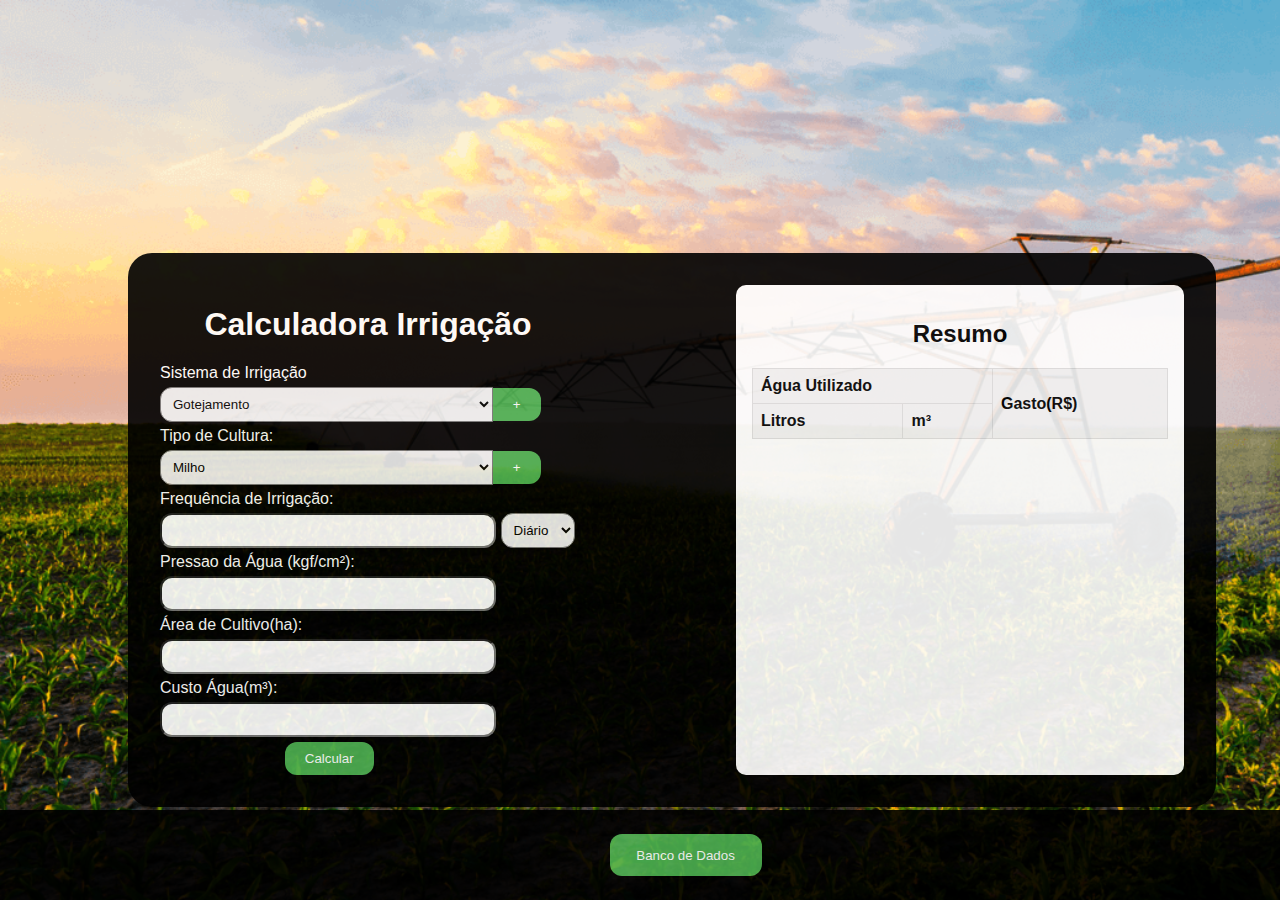
==== index.html @ 43149236 "Adicionei a calculadora" ====
<!DOCTYPE html>
<html lang="pt-BR">

<head>
    <meta charset="UTF-8">
    <meta http-equiv="X-UA-Compatible" content="IE=edge">
    <meta name="viewport" content="width=device-width, initial-scale=1.0">
    <title>Cálculo do Consumo de Água</title>
    <link rel="stylesheet" href="./style/style.css">
</head>

<body>
    <section class="container">
        <section class="calculadora">
            <h1>Calculadora Irrigação</h1>
            <form id="calcSystem">
                <div class="form-group">
                    <label for="system">Sistema de Irrigação</label>
                    <select id="sistemaDeIrrigacao" name="sistema">
                        <option id="gotejamento">Gotejamento</option>
                        <option id="aspersao">Aspersão</option>
                        <option id="microaspersao">Microaspersão</option>
                        <option id="pivo_central">Pivo Central</option>
                    </select><button id="add_system" name="sistema">+</button>
                </div>
                <div class="form-group">
                    <label for="culture_type">Tipo de Cultura:</label>
                    <select id="culture_type" name="culture_type">
                        <option value="milho">Milho</option>
                        <option value="soja">Soja</option>
                        <option value="trigo">Trigo</option>
                        <option value="arroz">Arroz</option>
                        <option value="cafe">Cafe</option>
                    </select><button id="add_type" name="add_type">+</button>
                </div>
                <div class="form-group">
                    <label for="xVezes">Frequência de Irrigação:</label>
                    <input type="number" id="xVezes" name="xVezes" required>

                    <select id="frequencia" name="frequencia">
                        <option value="dia">Diário</option>
                        <option value="semana">Semanal</option>
                        <option value="mes">Mensal</option>
                    </select>
                </div>
                <div class="form-group"></div>
                <label for="area">Pressao da Água (kgf/cm²):</label>
                <input type="number" id="pressao" name="pressao" required>
                </div>
                <div class="form-group">
                    <label for="area">Área de Cultivo(ha):</label>
                    <input type="number" id="area" name="area" required>
                </div>
                <div class="form-group">
                    <label for="cost">Custo Água(m³):</label>
                    <input type="number" id="custo" name="custo" required>
                </div>
                <button type="button" id="calculadora" class="button">Calcular</button>
            </form>
        </section>
        <section class="tabela">
            <h2>Resumo</h2>
            <table>
                <thead>
                    <tr>
                        <th colspan="2">Água Utilizado</th>
                        <th rowspan="2">Gasto(R$)</th>
                    </tr>
                    <tr>
                        <th>Litros</th>
                        <th>m³</th>
                    </tr>
                    <tr>

                    </tr>
                </thead>
                <tbody>

                </tbody>
            </table>
        </section>
    </section>

    <footer>
                <a class="bd" href="/bd.html">
                    <button class="button banco">Banco de Dados</button>
                </a>
    </footer>

    <script src="script.js"></script>
</body>

</html>
---- style/style.css ----
body {
    font-family: Arial, sans-serif;
    color: #ffffff;
    margin: 0;
    padding: 0;
    min-height: 100vh;
    background: url("./pivo.png") no-repeat;
    background-size: cover;
    align-content: center;
}

.container {
    display: flex;
    justify-content: space-between;
    width: 80%;
    margin: 10em 8em 0 8em;
    gap: 10em;
    background: #000000;
    opacity: 0.9;
    border-radius: 24px;
    padding: 2em;
}

.calculadora {
    width: 100%;
}

h1 {
    text-align: center;
}

label {
    display: block;
    margin-bottom: 5px;
}
#sistemaDeIrrigacao, #culture_type  {
    width: 80%;
    border-radius: 12px 0 0 12px;
}

#add_system, #add_type {
    border-radius: 0 12px 12px 0;
}

#xVezes, #area, #custo, #pressao {
    width: 76%;
    border-radius: 12px;
}

#frequencia {
    width: 18%;
    border-radius: 12px;
}

select {
    width: 15%;
    padding: 8px;
    margin-bottom: 5px;
}

input {
    width: 10%;
    padding: 8px;
    margin-bottom: 5px;
}

button {
    padding: 9px 20px;
    background-color: #4CAF50;
    color: white;
    border: none;
    cursor: pointer;
}

button:hover {
    background-color: #45a049;
}

.button {
    margin-left: 30%;
    border-radius: 12px;
}

h2 {
    text-align: center;
    color: #000000;
}

.tabela {
    width: 100%;
    background-color: #ffffff;
    padding: 1em;
    border-radius: 10px;
}

table {
    width: 100%;
    border-collapse: collapse;  
    margin-top: 20px;
    color: #000000;
}

table, th, td {
    border: 1px solid #ddd;
}

th, td {
    padding: 8px;
    text-align: left;
}

th {
    background-color: #f2f2f2;
}

footer {
    display: flex;
    justify-content: center;
    position: fixed;
    bottom: 0;
    width: 100%;
    text-align: center;
    background-color: #000000;
    padding: 1.5em 0;
    opacity: 0.9;
}

.bd {
    text-decoration: none;
    color: #ffffff;
    font-size: 20px;
}

.banco {
    width: 100%;
    padding: 1em 2em;
}
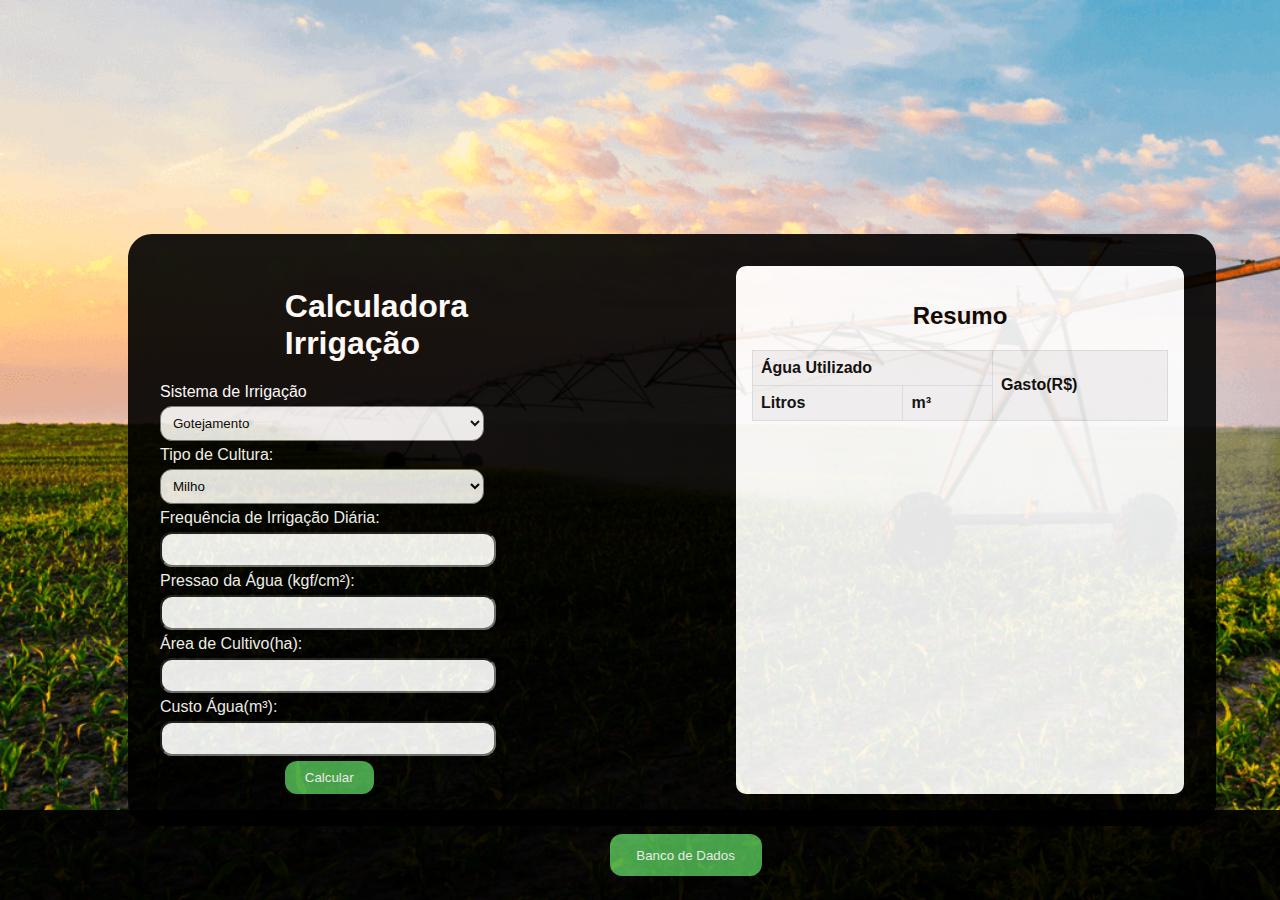
==== commit 71b4c2aa: "removi uns itens que não consegui adicionar no calculo" ====
--- a/index.html
+++ b/index.html
@@ -14,44 +14,38 @@
         <section class="calculadora">
             <h1>Calculadora Irrigação</h1>
             <form id="calcSystem">
-                <div class="form-group">
-                    <label for="system">Sistema de Irrigação</label>
+                <div>
+                    <label for="sistema">Sistema de Irrigação</label>
                     <select id="sistemaDeIrrigacao" name="sistema">
                         <option id="gotejamento">Gotejamento</option>
                         <option id="aspersao">Aspersão</option>
                         <option id="microaspersao">Microaspersão</option>
                         <option id="pivo_central">Pivo Central</option>
-                    </select><button id="add_system" name="sistema">+</button>
+                    </select>
                 </div>
-                <div class="form-group">
-                    <label for="culture_type">Tipo de Cultura:</label>
-                    <select id="culture_type" name="culture_type">
+                <div>
+                    <label>Tipo de Cultura:</label>
+                    <select id="culture_type">
                         <option value="milho">Milho</option>
                         <option value="soja">Soja</option>
                         <option value="trigo">Trigo</option>
                         <option value="arroz">Arroz</option>
                         <option value="cafe">Cafe</option>
-                    </select><button id="add_type" name="add_type">+</button>
-                </div>
-                <div class="form-group">
-                    <label for="xVezes">Frequência de Irrigação:</label>
-                    <input type="number" id="xVezes" name="xVezes" required>
-
-                    <select id="frequencia" name="frequencia">
-                        <option value="dia">Diário</option>
-                        <option value="semana">Semanal</option>
-                        <option value="mes">Mensal</option>
                     </select>
                 </div>
-                <div class="form-group"></div>
+                <div>
+                    <label for="xVezes">Frequência de Irrigação Diária:</label>
+                    <input type="number" id="xVezes" name="xVezes" required>
+                </div>
+                <div></div>
                 <label for="area">Pressao da Água (kgf/cm²):</label>
                 <input type="number" id="pressao" name="pressao" required>
                 </div>
-                <div class="form-group">
+                <div>
                     <label for="area">Área de Cultivo(ha):</label>
                     <input type="number" id="area" name="area" required>
                 </div>
-                <div class="form-group">
+                <div>
                     <label for="cost">Custo Água(m³):</label>
                     <input type="number" id="custo" name="custo" required>
                 </div>
@@ -82,9 +76,9 @@
     </section>
 
     <footer>
-                <a class="bd" href="/bd.html">
-                    <button class="button banco">Banco de Dados</button>
-                </a>
+        <a class="bd" href="/bd.html">
+            <button class="button banco">Banco de Dados</button>
+        </a>
     </footer>
 
     <script src="script.js"></script>
--- a/style/style.css
+++ b/style/style.css
@@ -26,7 +26,7 @@
 }
 
 h1 {
-    text-align: center;
+    margin-left: 30%;
 }
 
 label {
@@ -34,12 +34,8 @@
     margin-bottom: 5px;
 }
 #sistemaDeIrrigacao, #culture_type  {
-    width: 80%;
-    border-radius: 12px 0 0 12px;
-}
-
-#add_system, #add_type {
-    border-radius: 0 12px 12px 0;
+    width: 78%;
+    border-radius: 12px;
 }
 
 #xVezes, #area, #custo, #pressao {
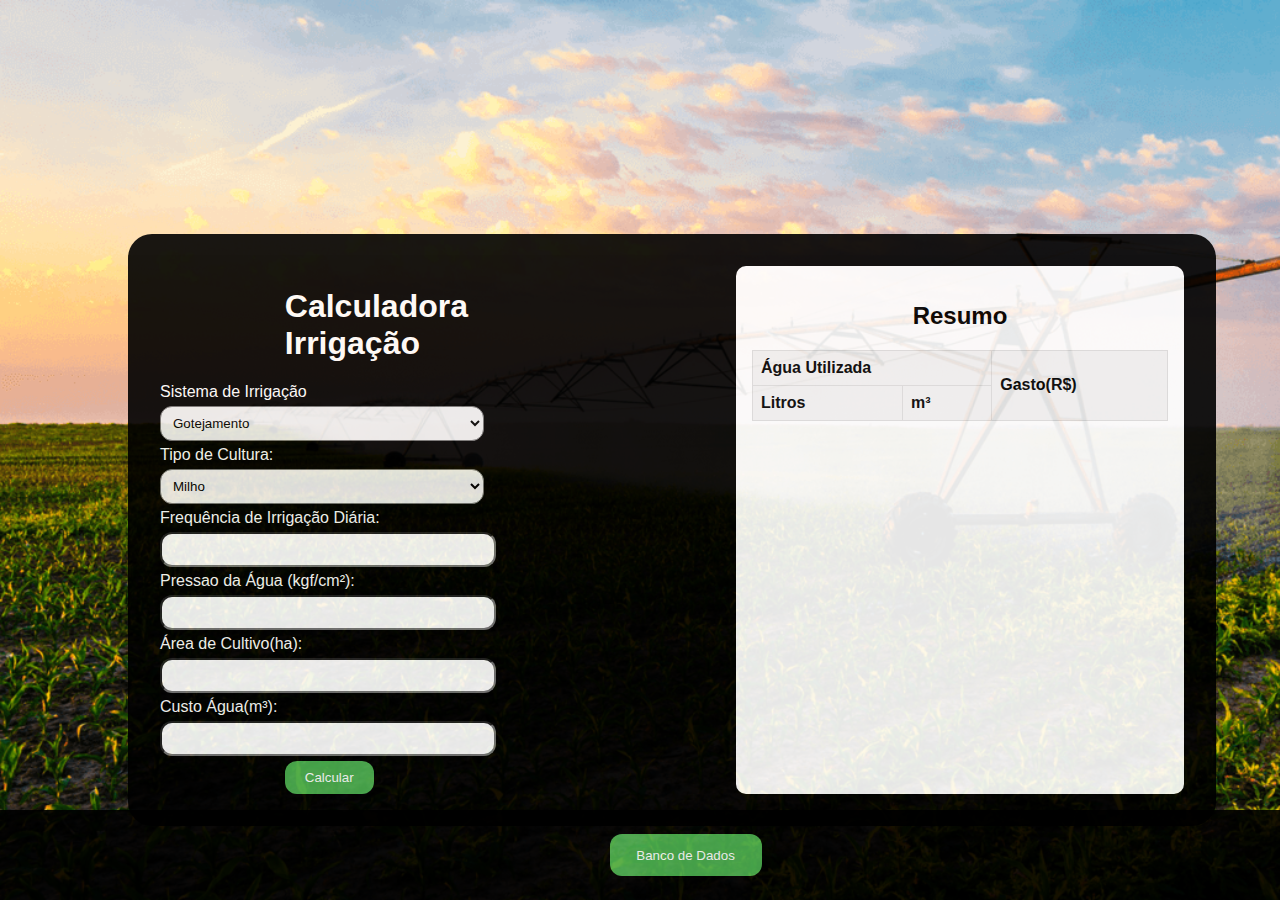
==== commit 682ac8de: "a" ====
--- a/index.html
+++ b/index.html
@@ -25,19 +25,18 @@
                 </div>
                 <div>
                     <label>Tipo de Cultura:</label>
-                    <select id="culture_type">
-                        <option value="milho">Milho</option>
-                        <option value="soja">Soja</option>
-                        <option value="trigo">Trigo</option>
-                        <option value="arroz">Arroz</option>
-                        <option value="cafe">Cafe</option>
+                    <select id="tipoDeCultura">
+                        <option id="milho">Milho</option>
+                        <option id="soja">Soja</option>
+                        <option id="trigo">Trigo</option>
+                        <option id="cafe">Cafe</option>
                     </select>
                 </div>
                 <div>
                     <label for="xVezes">Frequência de Irrigação Diária:</label>
                     <input type="number" id="xVezes" name="xVezes" required>
                 </div>
-                <div></div>
+                <div>
                 <label for="area">Pressao da Água (kgf/cm²):</label>
                 <input type="number" id="pressao" name="pressao" required>
                 </div>
@@ -57,7 +56,7 @@
             <table>
                 <thead>
                     <tr>
-                        <th colspan="2">Água Utilizado</th>
+                        <th colspan="2">Água Utilizada</th>
                         <th rowspan="2">Gasto(R$)</th>
                     </tr>
                     <tr>
--- a/style/style.css
+++ b/style/style.css
@@ -33,7 +33,7 @@
     display: block;
     margin-bottom: 5px;
 }
-#sistemaDeIrrigacao, #culture_type  {
+#sistemaDeIrrigacao, #tipoDeCultura {
     width: 78%;
     border-radius: 12px;
 }
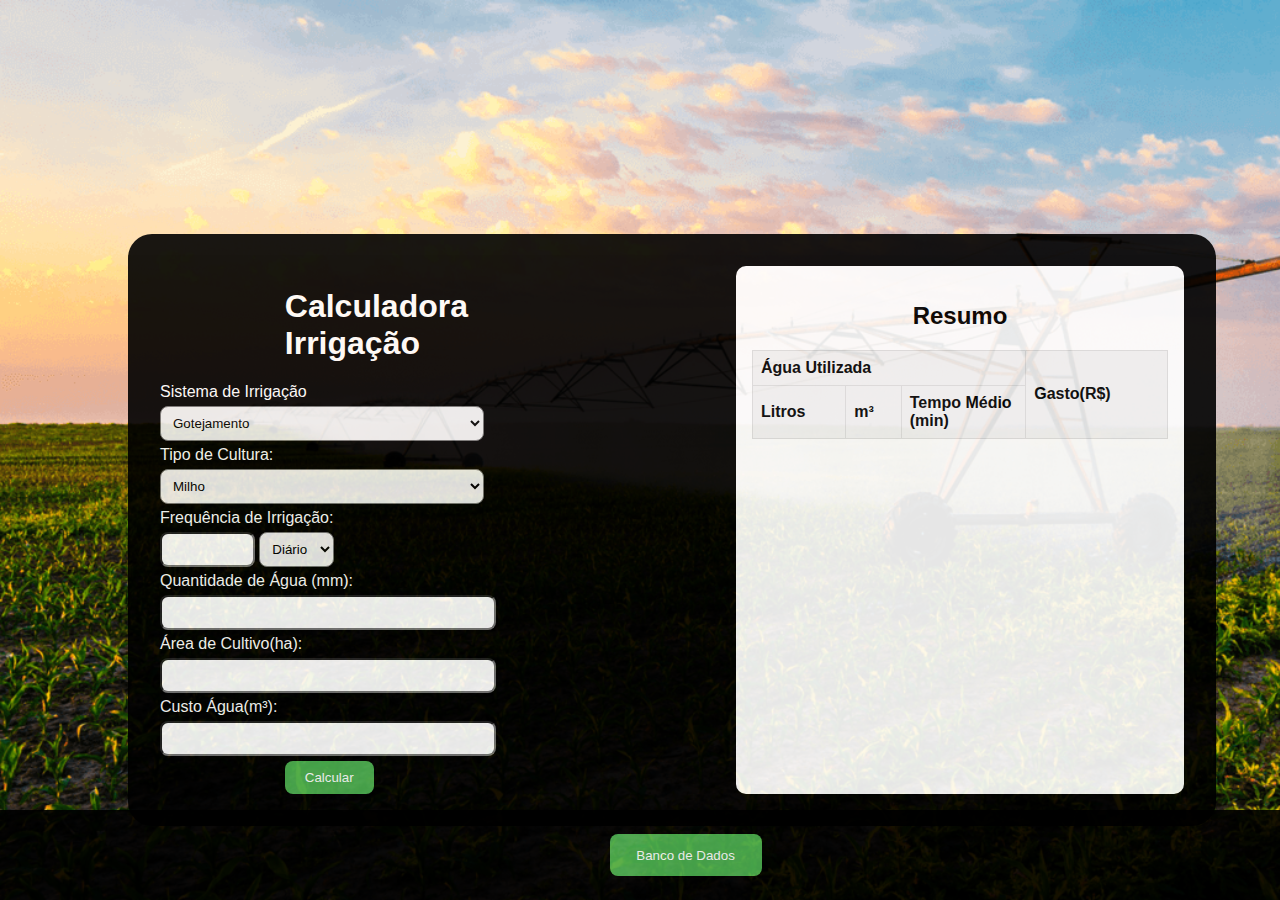
==== commit a7b5ff47: "Atualização script 16/09" ====
--- a/index.html
+++ b/index.html
@@ -33,11 +33,15 @@
                     </select>
                 </div>
                 <div>
-                    <label for="xVezes">Frequência de Irrigação Diária:</label>
-                    <input type="number" id="xVezes" name="xVezes" required>
+                    <label for="xVezes">Frequência de Irrigação:</label>
+                    <input type="number" id="frequenciaInput" name="xVezes" required>
+                    <select id="frequencia">
+                        <option value="diario">Diário</option>
+                        <option value="semanal">Semanal</option>
+                    </select>
                 </div>
                 <div>
-                <label for="area">Pressao da Água (kgf/cm²):</label>
+                <label for="area">Quantidade de Água (mm):</label>
                 <input type="number" id="pressao" name="pressao" required>
                 </div>
                 <div>
@@ -56,12 +60,13 @@
             <table>
                 <thead>
                     <tr>
-                        <th colspan="2">Água Utilizada</th>
-                        <th rowspan="2">Gasto(R$)</th>
+                        <th colspan="3">Água Utilizada</th>
+                        <th rowspan="3">Gasto(R$)</th>
                     </tr>
                     <tr>
                         <th>Litros</th>
                         <th>m³</th>
+                        <th id="tmp">Tempo Médio (min)</th>
                     </tr>
                     <tr>
 
--- a/style/style.css
+++ b/style/style.css
@@ -35,18 +35,24 @@
 }
 #sistemaDeIrrigacao, #tipoDeCultura {
     width: 78%;
-    border-radius: 12px;
+    border-radius: 8px;
 }
 
 #xVezes, #area, #custo, #pressao {
     width: 76%;
-    border-radius: 12px;
+    border-radius: 8px;
+}
+
+#frequenciaInput {
+    width: 18%;
+    border-radius: 8px;
 }
 
 #frequencia {
     width: 18%;
-    border-radius: 12px;
+    border-radius: 8px;
 }
+
 
 select {
     width: 15%;
@@ -74,7 +80,7 @@
 
 .button {
     margin-left: 30%;
-    border-radius: 12px;
+    border-radius: 8px;
 }
 
 h2 {
@@ -121,6 +127,10 @@
     opacity: 0.9;
 }
 
+#tmp{
+    width: 30%;
+}
+
 .bd {
     text-decoration: none;
     color: #ffffff;
@@ -130,4 +140,40 @@
 .banco {
     width: 100%;
     padding: 1em 2em;
+}
+
+
+
+
+div#abas nav a{ 
+    display: inline-block;
+    padding: 20px;
+    border: 1px solid;
+    margin: 2px;
+    color: rgb(240, 240, 240);
+    border: none;
+    border-radius: 4px;
+    text-decoration: none;
+}
+div#abas nav a:hover{ 
+    background-color: #2e2e2e;
+}
+div#abas div {
+    display:none;
+}
+div#abas div:target{
+    display: block;
+}
+
+.container2{
+    display: flex;
+    justify-content: center;
+    width: 80%;
+    min-height: 400px;
+    margin: 10em 8em 0 8em;
+    gap: 10em;
+    background: #000000;
+    opacity: 0.9;
+    border-radius: 24px;
+    padding: 2em;
 }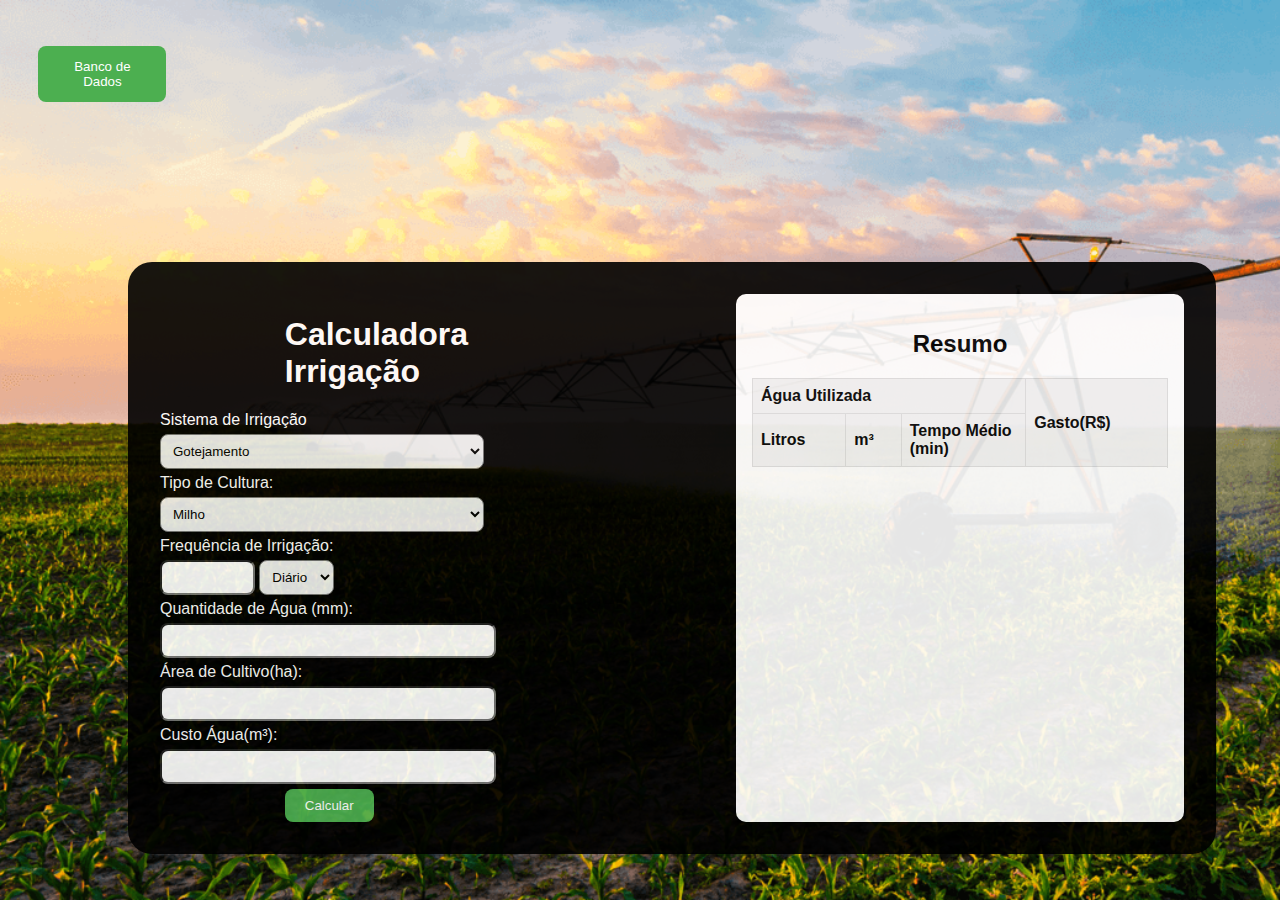
==== commit 5b41d36e: "Alterei a parte das culturas" ====
--- a/index.html
+++ b/index.html
@@ -8,6 +8,13 @@
     <title>Cálculo do Consumo de Água</title>
     <link rel="stylesheet" href="./style/style.css">
 </head>
+<header>
+    <div class="cabecalho">
+        <a class="bd" href="/bd.html">
+            <button class="button banco">Banco de Dados</button>
+        </a>
+    </div>
+</header>
 
 <body>
     <section class="container">
@@ -41,8 +48,8 @@
                     </select>
                 </div>
                 <div>
-                <label for="area">Quantidade de Água (mm):</label>
-                <input type="number" id="pressao" name="pressao" required>
+                    <label for="area">Quantidade de Água (mm):</label>
+                    <input type="number" id="pressao" name="pressao" required>
                 </div>
                 <div>
                     <label for="area">Área de Cultivo(ha):</label>
@@ -79,12 +86,6 @@
         </section>
     </section>
 
-    <footer>
-        <a class="bd" href="/bd.html">
-            <button class="button banco">Banco de Dados</button>
-        </a>
-    </footer>
-
     <script src="script.js"></script>
 </body>
 
--- a/style/style.css
+++ b/style/style.css
@@ -143,8 +143,6 @@
 }
 
 
-
-
 div#abas nav a{ 
     display: inline-block;
     padding: 20px;
@@ -168,7 +166,7 @@
 .container2{
     display: flex;
     justify-content: center;
-    width: 80%;
+    width: 50%;
     min-height: 400px;
     margin: 10em 8em 0 8em;
     gap: 10em;
@@ -176,4 +174,10 @@
     opacity: 0.9;
     border-radius: 24px;
     padding: 2em;
-}+}
+
+.cabecalho {
+    display: flex;
+    align-items: start;
+    width: 10%;
+}
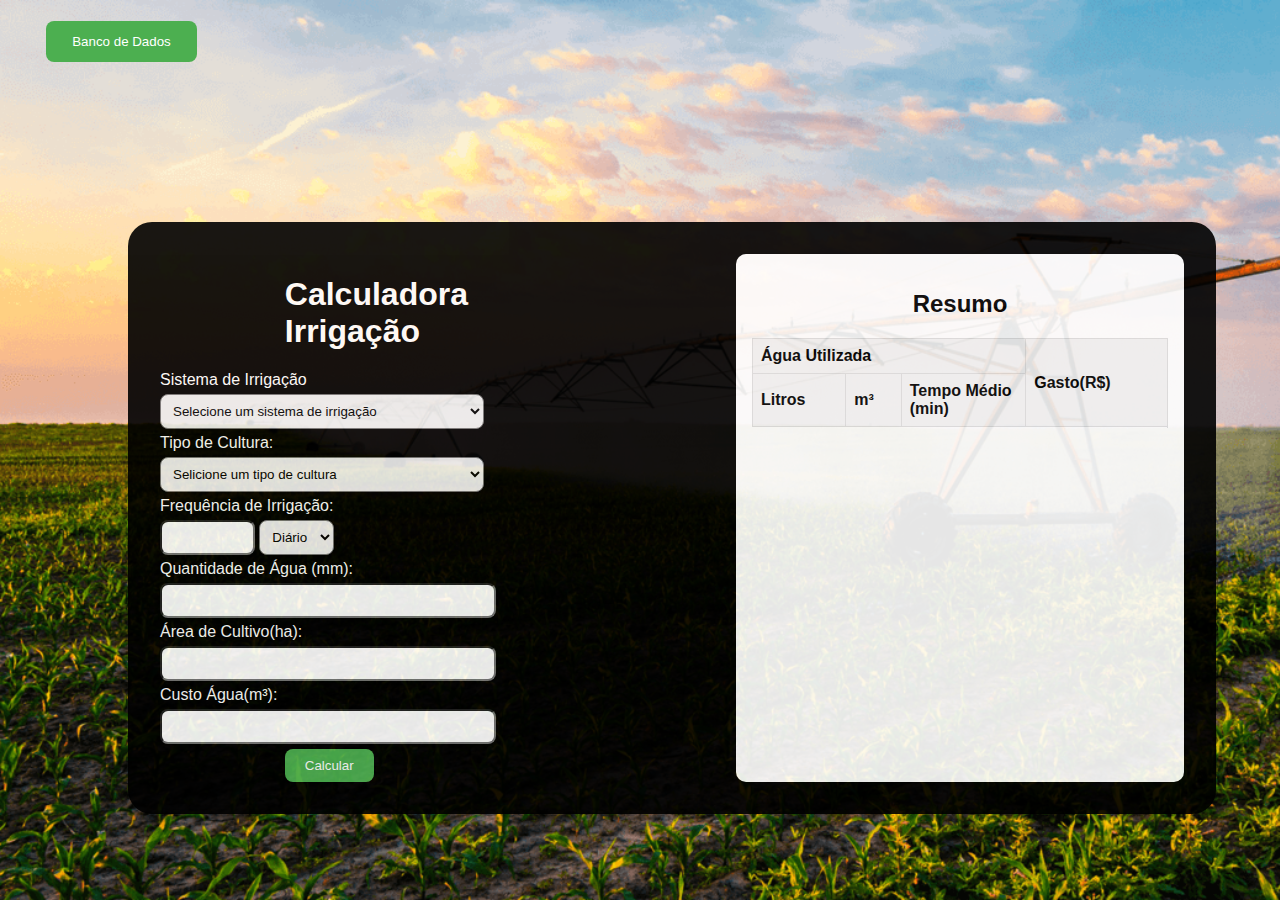
==== commit 5e037433: "Dei uma organizada" ====
--- a/index.html
+++ b/index.html
@@ -7,16 +7,18 @@
     <meta name="viewport" content="width=device-width, initial-scale=1.0">
     <title>Cálculo do Consumo de Água</title>
     <link rel="stylesheet" href="./style/style.css">
+    <link rel="shortcut icon" href="Logo.png" type="image/x-icon">
 </head>
-<header>
-    <div class="cabecalho">
-        <a class="bd" href="/bd.html">
-            <button class="button banco">Banco de Dados</button>
-        </a>
-    </div>
-</header>
+
 
 <body>
+    <header>
+        <div class="cabecalho">
+            <a class="bd" href="/bd.html">
+                <button class="button banco">Banco de Dados</button>
+            </a>
+        </div>
+    </header>
     <section class="container">
         <section class="calculadora">
             <h1>Calculadora Irrigação</h1>
@@ -24,6 +26,7 @@
                 <div>
                     <label for="sistema">Sistema de Irrigação</label>
                     <select id="sistemaDeIrrigacao" name="sistema">
+                        <option>Selecione um sistema de irrigação</option>
                         <option id="gotejamento">Gotejamento</option>
                         <option id="aspersao">Aspersão</option>
                         <option id="microaspersao">Microaspersão</option>
@@ -33,6 +36,7 @@
                 <div>
                     <label>Tipo de Cultura:</label>
                     <select id="tipoDeCultura">
+                        <option>Selicione um tipo de cultura</option>
                         <option id="milho">Milho</option>
                         <option id="soja">Soja</option>
                         <option id="trigo">Trigo</option>
--- a/style/style.css
+++ b/style/style.css
@@ -19,6 +19,7 @@
     opacity: 0.9;
     border-radius: 24px;
     padding: 2em;
+    margin-bottom: 5em;
 }
 
 .calculadora {
@@ -135,6 +136,7 @@
     text-decoration: none;
     color: #ffffff;
     font-size: 20px;
+    margin-top: 15px;
 }
 
 .banco {
@@ -174,10 +176,15 @@
     opacity: 0.9;
     border-radius: 24px;
     padding: 2em;
+    margin-bottom: 5em;
 }
 
 .cabecalho {
     display: flex;
     align-items: start;
-    width: 10%;
+    width: 15%;
 }
+
+.banco-de-dados {
+    display: flex;  
+}